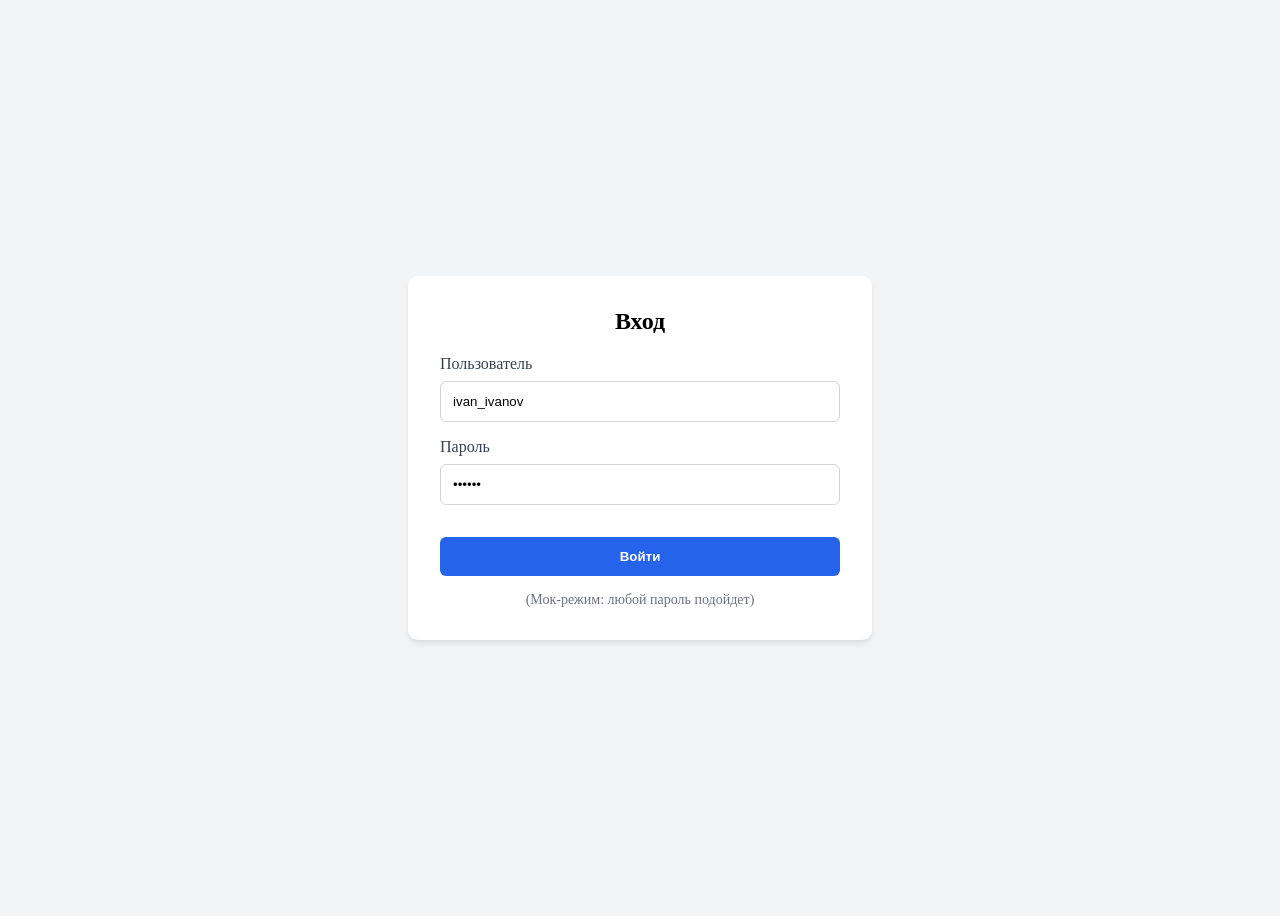
==== web/templates/login.html @ 9447a798 "feat: added html/css/js, filled the database with test data" ====
<!DOCTYPE html>
<html lang="ru">
<head>
    <meta charset="UTF-8">
    <meta name="viewport" content="width=device-width, initial-scale=1.0">
    <title>Вход в систему | DB Explorer</title>
    <link rel="stylesheet" href="/static/styles.css">
    <style>
        body { display: flex; align-items: center; justify-content: center; height: 100vh; background-color: #f3f4f6; }
        .login-card { background: white; padding: 2rem; border-radius: 10px; box-shadow: 0 4px 6px -1px rgba(0, 0, 0, 0.1); width: 100%; max-width: 400px; }
        .form-group { margin-bottom: 1rem; }
        .form-group label { display: block; margin-bottom: 0.5rem; font-weight: 500; color: #374151; }
        .form-input { width: 100%; padding: 0.75rem; border: 1px solid #d1d5db; border-radius: 6px; box-sizing: border-box; }
        .btn-primary { width: 100%; background-color: #2563eb; color: white; padding: 0.75rem; border: none; border-radius: 6px; font-weight: 600; cursor: pointer; margin-top: 1rem; }
        .btn-primary:hover { background-color: #1d4ed8; }
        .hint { font-size: 0.875rem; color: #6b7280; margin-top: 1rem; text-align: center; }
    </style>
</head>
<body>
    <div class="login-card">
        <h2 style="text-align: center; margin-top: 0;">Вход</h2>
        <!-- Форма пока просто редиректит на главную через GET -->
        <form action="/" method="GET">
            <div class="form-group">
                <label for="username">Пользователь</label>
                <input type="text" id="username" name="username" class="form-input" placeholder="ivan_ivanov" value="ivan_ivanov">
            </div>
            <div class="form-group">
                <label for="password">Пароль</label>
                <input type="password" id="password" name="password" class="form-input" value="secret">
            </div>
            <button type="submit" class="btn-primary">Войти</button>
        </form>
        <div class="hint">
            (Мок-режим: любой пароль подойдет)
        </div>
    </div>
</body>
</html>
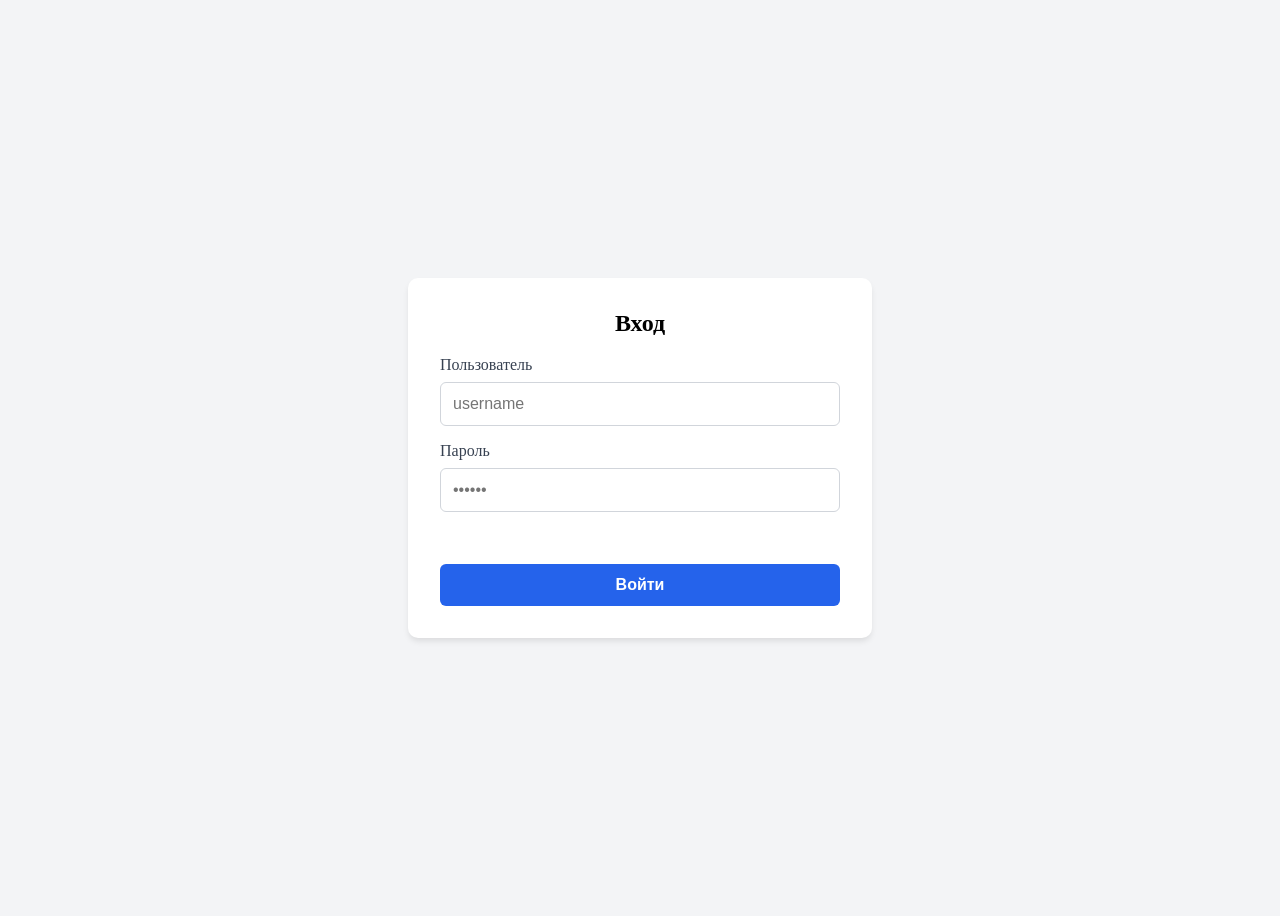
==== commit a416239c: "feat: добавлен весь необходимый фронт" ====
--- a/web/templates/login.html
+++ b/web/templates/login.html
@@ -3,37 +3,75 @@
 <head>
     <meta charset="UTF-8">
     <meta name="viewport" content="width=device-width, initial-scale=1.0">
-    <title>Вход в систему | DB Explorer</title>
+    <title>Вход | Secure DB Manager</title>
     <link rel="stylesheet" href="/static/styles.css">
     <style>
         body { display: flex; align-items: center; justify-content: center; height: 100vh; background-color: #f3f4f6; }
-        .login-card { background: white; padding: 2rem; border-radius: 10px; box-shadow: 0 4px 6px -1px rgba(0, 0, 0, 0.1); width: 100%; max-width: 400px; }
+        .login-card { background: white; padding: 2rem; border-radius: 10px; box-shadow: 0 4px 6px -1px rgba(0,0,0,0.1); width: 100%; max-width: 400px; }
+        .login-card h2 { text-align: center; margin-top: 0; }
         .form-group { margin-bottom: 1rem; }
         .form-group label { display: block; margin-bottom: 0.5rem; font-weight: 500; color: #374151; }
-        .form-input { width: 100%; padding: 0.75rem; border: 1px solid #d1d5db; border-radius: 6px; box-sizing: border-box; }
-        .btn-primary { width: 100%; background-color: #2563eb; color: white; padding: 0.75rem; border: none; border-radius: 6px; font-weight: 600; cursor: pointer; margin-top: 1rem; }
-        .btn-primary:hover { background-color: #1d4ed8; }
-        .hint { font-size: 0.875rem; color: #6b7280; margin-top: 1rem; text-align: center; }
+        .form-input { width: 100%; padding: 0.75rem; border: 1px solid #d1d5db; border-radius: 6px; box-sizing: border-box; font-size: 1rem; }
+        .form-input:focus { outline: none; border-color: #2563eb; box-shadow: 0 0 0 2px rgba(37,99,235,0.1); }
+        .btn-login { width: 100%; background-color: #2563eb; color: white; padding: 0.75rem; border: none; border-radius: 6px; font-weight: 600; cursor: pointer; margin-top: 1rem; font-size: 1rem; }
+        .btn-login:hover { background-color: #1d4ed8; }
+        .btn-login:disabled { background-color: #93c5fd; cursor: not-allowed; }
+        .error-msg { color: #dc2626; font-size: 0.875rem; margin-top: 0.75rem; text-align: center; min-height: 1.25rem; }
     </style>
 </head>
 <body>
     <div class="login-card">
-        <h2 style="text-align: center; margin-top: 0;">Вход</h2>
-        <!-- Форма пока просто редиректит на главную через GET -->
-        <form action="/" method="GET">
+        <h2>Вход</h2>
+        <form id="loginForm">
             <div class="form-group">
                 <label for="username">Пользователь</label>
-                <input type="text" id="username" name="username" class="form-input" placeholder="ivan_ivanov" value="ivan_ivanov">
+                <input type="text" id="username" name="username" class="form-input" placeholder="username" autocomplete="username" required>
             </div>
             <div class="form-group">
                 <label for="password">Пароль</label>
-                <input type="password" id="password" name="password" class="form-input" value="secret">
+                <input type="password" id="password" name="password" class="form-input" placeholder="••••••" autocomplete="current-password" required>
             </div>
-            <button type="submit" class="btn-primary">Войти</button>
+            <div class="error-msg" id="errorMsg"></div>
+            <button type="submit" class="btn-login" id="submitBtn">Войти</button>
         </form>
-        <div class="hint">
-            (Мок-режим: любой пароль подойдет)
-        </div>
     </div>
+    <script>
+        var form = document.getElementById('loginForm');
+        var errorMsg = document.getElementById('errorMsg');
+        var submitBtn = document.getElementById('submitBtn');
+
+        form.addEventListener('submit', async function(e) {
+            e.preventDefault();
+            errorMsg.textContent = '';
+            submitBtn.disabled = true;
+            submitBtn.textContent = 'Вход...';
+
+            var username = document.getElementById('username').value.trim();
+            var password = document.getElementById('password').value;
+
+            try {
+                var res = await fetch('/api/auth/login', {
+                    method: 'POST',
+                    headers: { 'Content-Type': 'application/json' },
+                    body: JSON.stringify({ username: username, password: password })
+                });
+
+                var data = await res.json();
+
+                if (!res.ok) {
+                    errorMsg.textContent = data.message || 'Неверный логин или пароль';
+                    return;
+                }
+
+                localStorage.setItem('jwt', data.token);
+                window.location.href = '/';
+            } catch (err) {
+                errorMsg.textContent = 'Ошибка соединения с сервером';
+            } finally {
+                submitBtn.disabled = false;
+                submitBtn.textContent = 'Войти';
+            }
+        });
+    </script>
 </body>
 </html>
